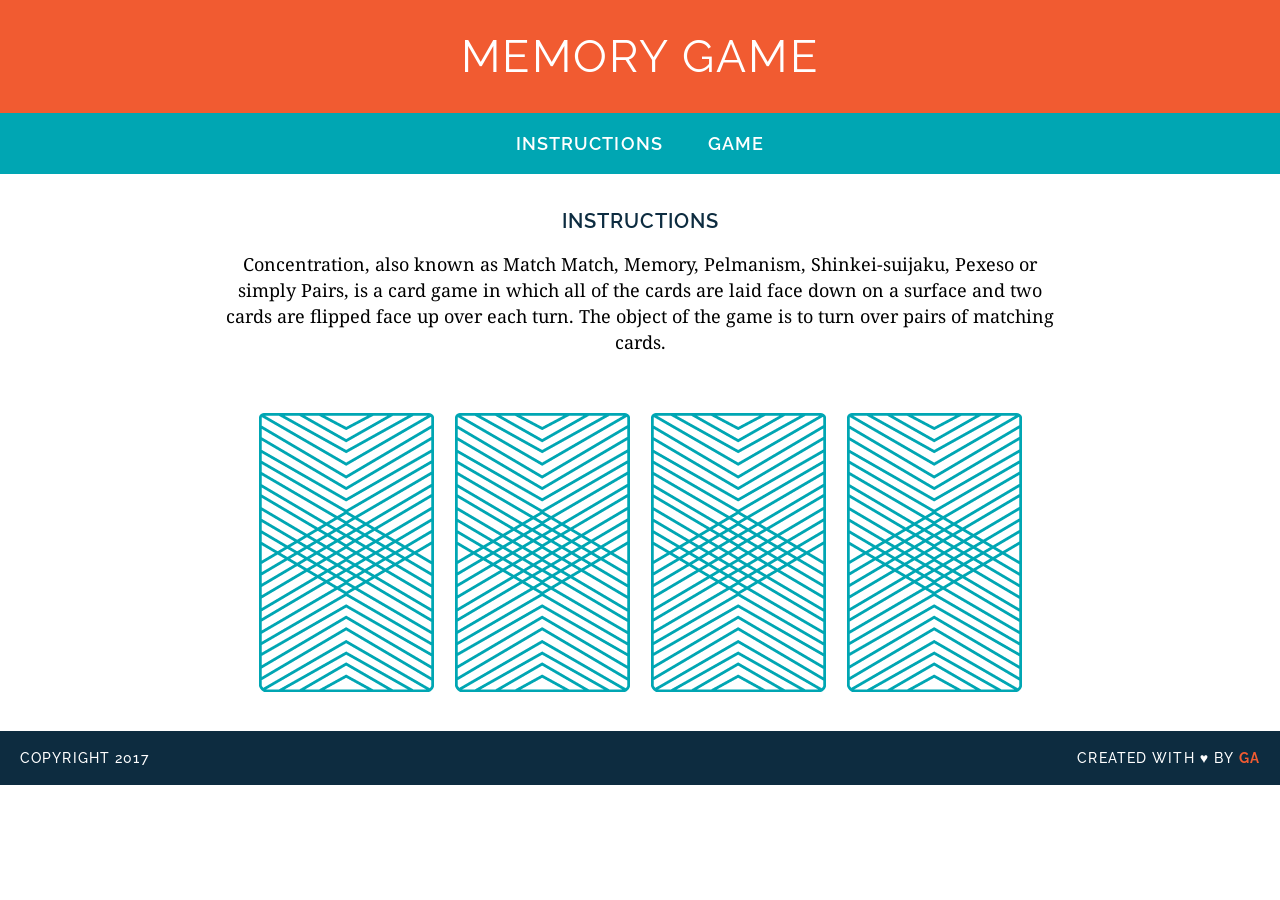
==== memory-game/index.html @ 4eee2983 "created game logic" ====
<!DOCTYPE html>
<html lang="en">
<head>
	<meta charset="UTF-8">
	<title>Memory Card Game</title>
	<link href="https://fonts.googleapis.com/css?family=Droid+Serif|Raleway:400,500,600,700" rel="stylesheet">
	<link rel="stylesheet" href="css/style.css">
</head>
<body>

	<header>
		<h1>Memory Game</h1>
	</header>

	<nav>
		<a href="#">Instructions</a>
		<a href="#">Game</a>
	</nav>


	<main>
		<h2>Instructions</h2>

		<p>
			Concentration, also known as Match Match, Memory, Pelmanism, Shinkei-suijaku, Pexeso or simply Pairs, is a card game in which all of the cards are laid face down on a surface and two cards are flipped face up over each turn. The object of the game is to turn over pairs of matching cards.
		</p>

		<div>
			<img src="images/back.png" alt="Queen of Diamonds">
			<img src="images/back.png" alt="Queen of Hearts">
			<img src="images/back.png" alt="King of Diamonds">
			<img src="images/back.png" alt="King of Hearts">
		</div>

	</main>

	<footer class="clearfix">
		<p class="copyright">Copyright 2017</p>
		<p class="message">Created with &hearts; by <span class="name">GA</span></p>
	</footer>

	<script src="js/main.js"></script>
	
</body>
</html>
---- memory-game/css/style.css ----
/* =============================
GENERAL STYLES 
================================ */
body {
  font-family: "Raleway", sans-serif;
  text-align: center;
  font-size: 18px;
  -webkit-font-smoothing: antialiased;
  margin: 0;
}

.clearfix:after {
  visibility: hidden;
  display: block;
  content: " ";
  clear: both;
  height: 0;
  font-size: 0;
}

/* =============================
TYPOGRAPHY
================================ */
h1, h2 {
  text-transform: uppercase;
}

h1 {
  color: white;
  font-size: 45px;
  margin: 0;
  font-weight: 400;
  letter-spacing: 0.05em;
}

h2 {
  color: #0D2C40;
  letter-spacing: 0.05em;
  font-weight: 600;
  font-size: 20px;
}

p {
  font-family: "Droid Serif", serif;
  line-height: 26px;
}

a {
  color: white;
  text-decoration: none;
  text-transform: uppercase;
  font-weight: 600;
  letter-spacing: .06em;

  margin: 0 20px;
  /* For hover style transition (bonus) */
  border-bottom: 2px solid transparent;
/*   transition: all .3s ease-in-out; */
}

a:hover {
  border-bottom: 2px solid white;
}
/* =============================
HEADER
================================ */
header {
  background-color: #F15B31;
  padding: 30px 20px;
}

/* =============================
NAV
================================ */
nav {
  background-color: #00A6B3;
  padding: 20px 0;
}

/* =============================
MAIN SECTION
================================ */

main {
  width: 850px;
  margin: 35px auto;
}


/* =============================
GAME BOARD
================================ */
img {
  margin: 40px 8px 0;
}

/* =============================
FOOTER
================================ */
footer {
  text-transform: uppercase;
  padding: 0 20px;
  background-color: #0D2C40;
  color: white;
  font-size: 14px;
  letter-spacing: .08em;
  font-weight: 500;

}

.copyright {
  float: left;
  font-family: "Raleway", sans-serif;
}

.message {
  float: right;
  font-family: "Raleway", sans-serif;
}

.name {
  color: #F15B31;
  font-weight: bold;
}
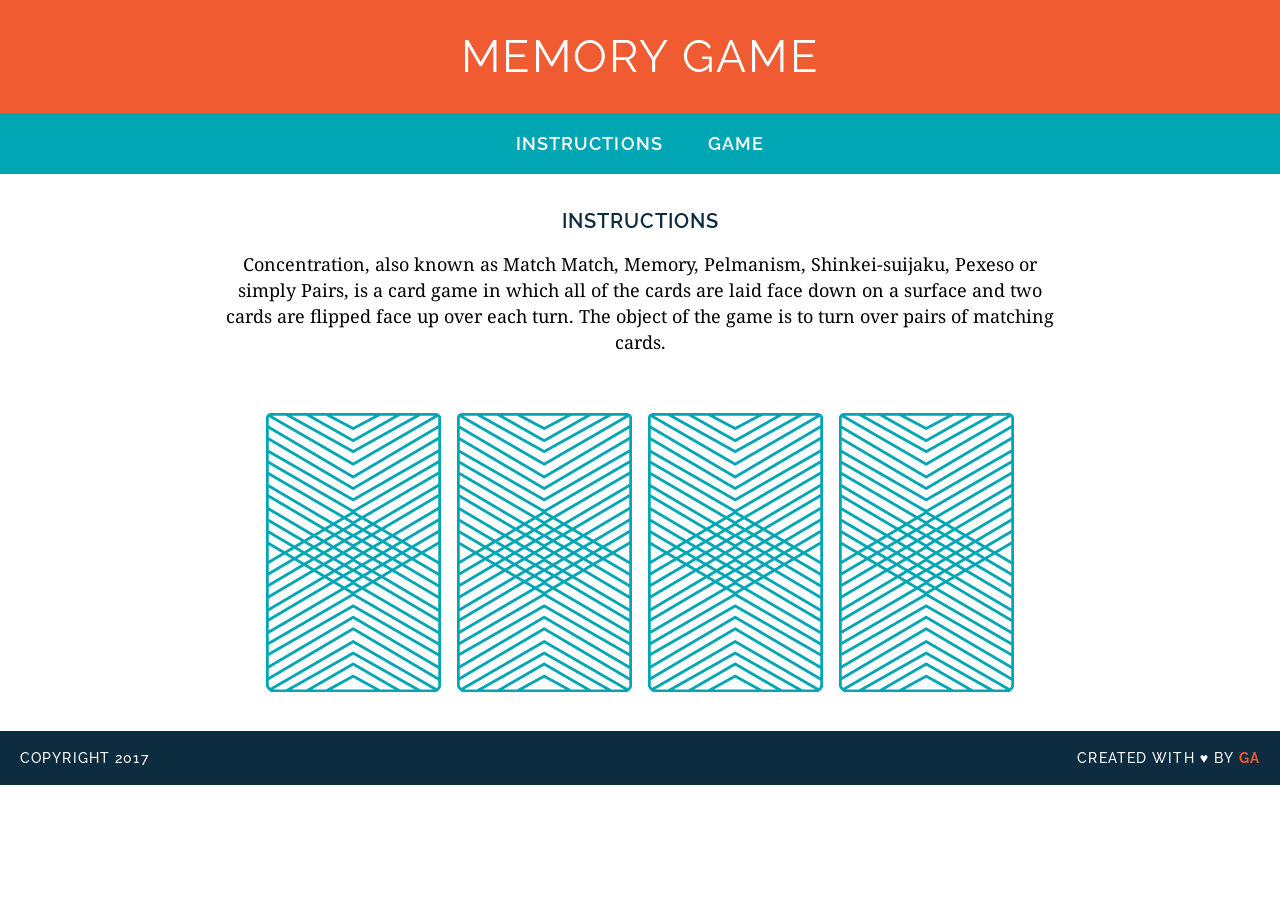
==== commit 1fcc0734: "created game logic" ====
--- a/memory-game/index.html
+++ b/memory-game/index.html
@@ -25,12 +25,7 @@
 			Concentration, also known as Match Match, Memory, Pelmanism, Shinkei-suijaku, Pexeso or simply Pairs, is a card game in which all of the cards are laid face down on a surface and two cards are flipped face up over each turn. The object of the game is to turn over pairs of matching cards.
 		</p>
 
-		<div>
-			<img src="images/back.png" alt="Queen of Diamonds">
-			<img src="images/back.png" alt="Queen of Hearts">
-			<img src="images/back.png" alt="King of Diamonds">
-			<img src="images/back.png" alt="King of Hearts">
-		</div>
+		<div id="game-board" class="board clearfix"></div>
 
 	</main>
 
